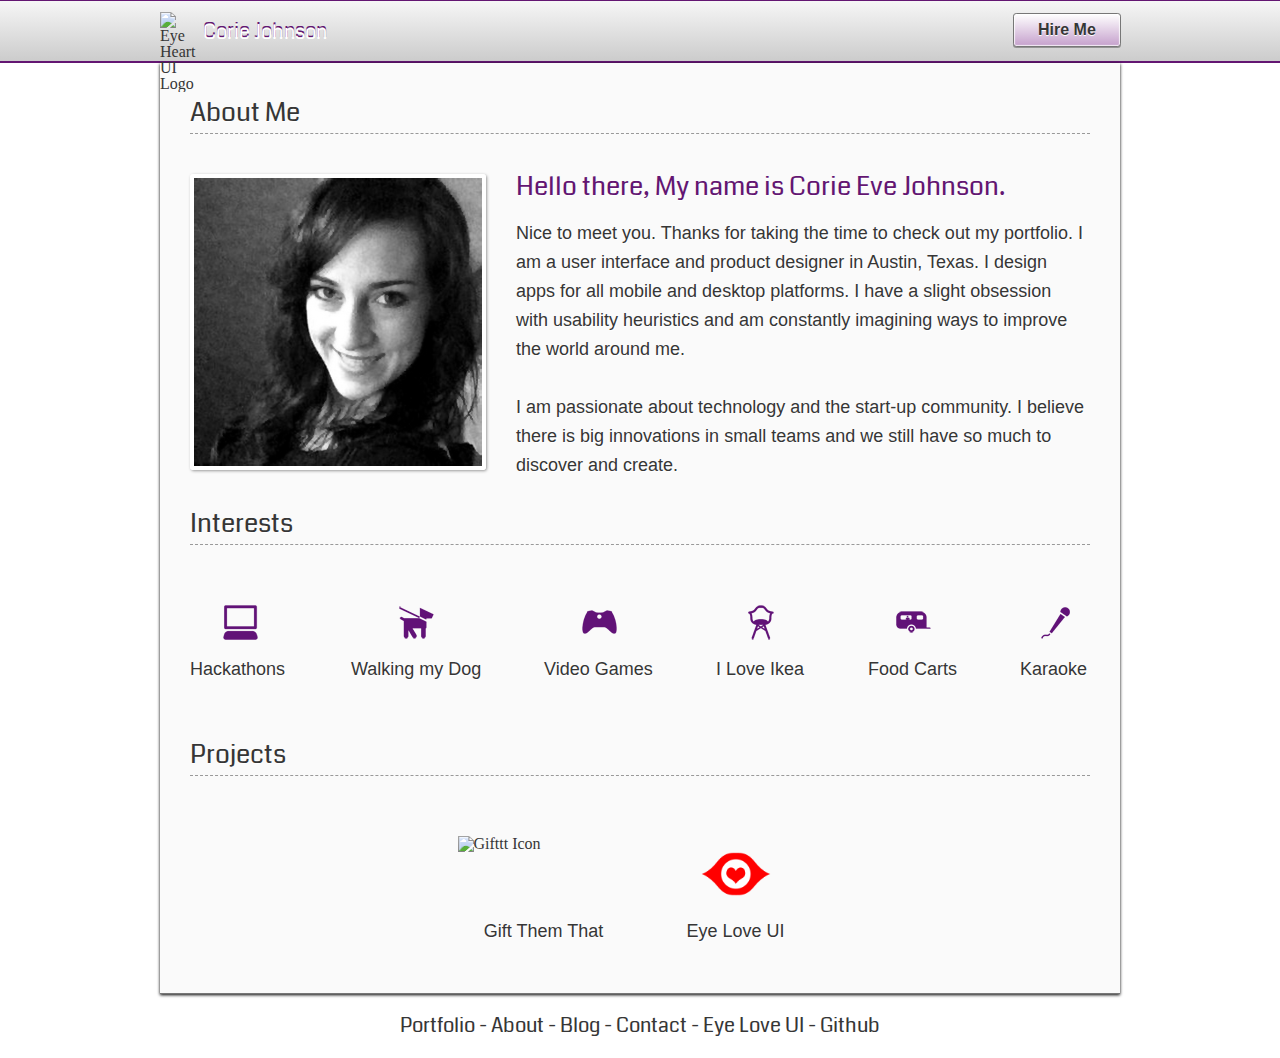
==== about.html @ 20fba242 "Lots of changed" ====
<html>

<head>
	<meta http-equiv="Content-Type" content="text/html; charset=UTF-8" />
	<link href="css/reset.css" rel="stylesheet" type="text/css" />
	<link href="css/slider.css" rel="stylesheet" type="text/css" />
	<link href="css/main.css" rel="stylesheet" type="text/css" />
	<link href='http://fonts.googleapis.com/css?family=Coda' rel='stylesheet' type='text/css'>
    <link rel="icon" href="favicon.ico" type="image/x-icon">
	<link rel="shortcut icon" href="favicon.ico" type="image/x-icon">
	<meta http-equiv="X-UA-Compatible" content="IE=9" />
    <style type="text/css">
		body{
			border: 0;
			margin: 0;
			padding: 0;
			height: 100%;
			width: 100%;
			background-image: url('http://www.gifttt.com/bgtile.png');
			}
		div.header{
			width: 100%;
			height: 60px;
			background: url('http://i.imgur.com/fH37x.png');	
			border-bottom: 2px solid #631672;
			border-top: 1px solid #631672;
			background-image: -webkit-gradient(linear, left top, left bottom, color-stop(0%, rgba(237,237,237, 0.5)), color-stop(100%, 			rgba(153,153,153, 0.5))), url(http://i.imgur.com/a0fca.png),;
			background-image: -webkit-linear-gradient(top, rgba(237,237,237, 0.5), rgba(153,153,153, 0.5)), url(http://i.imgur.com/a0fca.png);
			background-image: -moz-linear-gradient(top, rgba(237,237,237, 0.5), rgba(153,153,153, 0.5)), url(http://i.imgur.com/a0fca.png);
			background-image: -ms-linear-gradient(top, rgba(237,237,237, 0.5), rgba(153,153,153, 0.5)), url(http://i.imgur.com/a0fca.png);
			background-image: -o-linear-gradient(top, rgba(237,237,237, 0.5), rgba(153,153,153, 0.5)), url(http://i.imgur.com/a0fca.png);
			background-image: linear-gradient(top, rgba(237,237,237, 0.5), rgba(153,153,153, 0.5)), url(http://i.imgur.com/a0fca.png);
			}
		div.headercenter{
			width: 960px;
			height: 60px;
			margin: 0 auto;
			}
		div.contain{
			border-bottom: 1px solid #767676;
			background-color: #fafafa;
			width: 960px;
			height:	930px;
			box-shadow: 0px 1px 3px #000000;
			margin: 0px auto;
			}
		div.text{
			font-family: 'Coda', cursive;
			color: #ffffff;
			line-height:64px;
			text-shadow: 0px -2px 0px #631672;
			font-size: 20px;
			}					
		div.title{
			font-family: 'Coda', cursive;
			color: #631672;
			text-shadow: 0px 1px 0px #ffffff;
			font-size: 26px;
			line-height: 25px;
			text-align: left;
			}
		div.sectionone{
			font-family: 'Coda', cursive;
			color: #363636;
			text-shadow: 0px 1px 0px #ffffff;
			font-size: 26px;
			width:900px; 
			height:60; 
			line-height: 100px;
			margin: 0 auto;
			border-bottom: 1px dashed #999;
			padding-bottom: 10px;
			}
		.button{        
	        display: inline-block;
	        white-space: nowrap;
	        background-color: #ffffff;
	        background-image: -webkit-gradient(linear, left top, left bottom, from(#ffffff), to(#c5a0cc));
	        background-image: -webkit-linear-gradient(top, #ffffff, #c5a0cc);
	        background-image: -moz-linear-gradient(top, #ffffff, #c5a0cc);
	        background-image: -ms-linear-gradient(top, #ffffff, #c5a0cc);
	        background-image: -o-linear-gradient(top, #ffffff, #ec5a0cc);
	        background-image: linear-gradient(top, #ffffff, #c5a0cc);
	        filter: progid:DXImageTransform.Microsoft.gradient(startColorStr='#eeeeee', EndColorStr='#cccccc');
	        border: 1px solid #777;
	        padding: 0 1.5em;
	        margin: 0.5em;
	        font: bold 1em/2em Arial, Helvetica;
	        text-decoration: none;
	        color: #333;
	        text-shadow: 0 1px 0 rgba(255,255,255,1);
	        -moz-border-radius: .2em;
	        -webkit-border-radius: .2em;
	        border-radius: .2em;
	        -moz-box-shadow: 0 0 1px 1px rgba(255,255,255,.8) inset, 0 1px 0 rgba(0,0,0,.3);
	        -webkit-box-shadow: 0 0 1px 1px rgba(255,255,255,.8) inset, 0 1px 0 rgba(0,0,0,.3);
	        box-shadow: 0 0 1px 1px rgba(255,255,255,.8) inset, 0 1px 0 rgba(0,0,0,.3); 
	        margin-top: 12px;
	        }
	    .button:hover{
	        background-color: #ddd;        
	        background-image: -webkit-gradient(linear, left top, left bottom, from(#fafafa), to(#ddd));
	        background-image: -webkit-linear-gradient(top, #fafafa, #ddd);
	        background-image: -moz-linear-gradient(top, #fafafa, #ddd);
	        background-image: -ms-linear-gradient(top, #fafafa, #ddd);
	        background-image: -o-linear-gradient(top, #fafafa, #ddd);
	        background-image: linear-gradient(top, #fafafa, #ddd);
	        filter: progid:DXImageTransform.Microsoft.gradient(startColorStr='#fafafa', EndColorStr='#dddddd');        
	        }
	    .button:active
	    	{
	        -moz-box-shadow: 0 0 4px 2px #c5a0cc inset;
	        -webkit-box-shadow: 0 0 4px 2px #c5a0cc inset;
	        box-shadow: 0 0 4px 2px #c5a0cc inset;
	        position: relative;
	        top: 1px;
	        }
	
	   .button:focus
	   		{
	        outline: 0;
	        background: #fafafa;
	        }  
	   .button:before
	    	{
	        background: #ccc;
	        background: rgba(0,0,0,.1);
	        float: left;        
	        width: 1em;
	        text-align: center;
	        font-size: 1.5em;
	        margin: 0 1em 0 -1em;
	        padding: 0 .2em;
	        -moz-box-shadow: 1px 0 0 rgba(0,0,0,.5), 2px 0 0 rgba(255,255,255,.5);
	        -webkit-box-shadow: 1px 0 0 rgba(0,0,0,.5), 2px 0 0 rgba(255,255,255,.5);
	        box-shadow: 1px 0 0 rgba(0,0,0,.5), 2px 0 0 rgba(255,255,255,.5);
	        -moz-border-radius: .15em 0 0 .15em;
	        -webkit-border-radius: .15em 0 0 .15em;
	        border-radius: .15em 0 0 .15em;
	        pointer-events: none;        
	        }
	      div.placebutton{
		    width:115px;
		    height:60px;
		    float: right;
	      }
	      div.name{
		      width:400px;
		      height: 20px;
		      float: left;
	      }
	      div.eye{
		    float: left; 
		    width:40px; 
		    height:40px;  
		    margin-top: 11px; 
		    margin-right: 3px; 
	      }
	      div.nav{
			width:480px; 
			height:30px; 
			margin: 0 auto; 
			font-family: 'Coda', cursive;
			color: #363636;
			line-height:64px;
			font-size: 20px;
		}
		a:link {color:#363636; text-decoration: none;}    /* unvisited link */
		a:visited {color:#363636;} /* visited link */
		a:hover {color:#363636;}   /* mouse over link */
		a:active {color:#631672;}
		div.corie{
			width:288px;
			height:288px;
			border: 4px solid white;
			box-shadow: 1px 1px 3px #999;
			float: left;
			-moz-border-radius: .2em;
	        -webkit-border-radius: .2em;
	        border-radius: .2em;
			}
		div.abouttext{
			width:570px;
			height:288px;
			float: left;
			margin-left: 30px;
			line-height: 29px;
		} 
		div.skillstext{
			width:570px;
			height:288px;
			float: left;
			line-height: 29px;
		} 
		div.about{
			height: 300px;
			width: 900px;
			margin: 0 auto;
			margin-top: 40px;
		}
		div.interests{
			height: 100px;
			width: 900px;
			margin: 0 auto;
			margin-top: 60px;
		}
		div.interests2{
			height: 200px;
			width: 365px;
			margin: 0 auto;
			margin-top: 60px;
		}
		div.aboutcorie{
			font-family: "Helvetica", Sans-Serif;
			margin-top: 20px;
			text-shadow: 1px 1px 0px #ffffff;
			color: #363636;
			font-size: 18px;
			font-style: normal;
		}
	</style>
	<link href='http://fonts.googleapis.com/css?family=Quicksand:300,400,700' rel='stylesheet' type='text/css'>
	<title>Corie Johnson - Portfolio</title>
</head>

<body>
		<div class="header">
			<div class="headercenter">
					<div class="name">
						<div class="eye">
							<a href="index.html">
							<img src="http://i.imgur.com/iKEKt.pngg" alt="Eye Heart UI Logo"/>
							</a>
					    </div>
						<div class="text">
							Corie Johnson
						</div>
					</div>
					<div class="placebutton">
							<a href="mailto:waferlove@gmail.com" class="button">
								Hire Me
							</a>
					</div>
			</div>
		</div>

		<div class="contain">
				<div class="sectionone">
					About Me
				</div>
				
				<div class="about">
					<div class="corie">
						<img src="images/corie.png" alt="Corie Johnson"/>
					</div>
					
					<div class="abouttext">
						<div class="title">
						Hello there, My name is Corie Eve Johnson.
						</div>
						<div class="aboutcorie">
						Nice to meet you.  Thanks for taking the time to check out my portfolio.  I am a user interface and product designer in Austin, Texas.  I design apps for all mobile and desktop platforms.  I have a slight obsession with usability heuristics and am constantly imagining ways to improve the world around me.
						</br>
						</br>
						I am passionate about technology and the start-up community.  I believe there is big innovations in small teams and we still have so much to discover and create.
						</div>
					</div>
				</div>

				<div class="sectionone">
					Interests
				</div>
				
				<div class="interests">
					<div style="width:100px; height:100px; float: left;">
						<div style="width:35px; height:35px; margin: 0px auto;">
							<img src="images/hack.png" alt="Hackathon Icon"/>
						</div>
						<div class="aboutcorie" style="margin: 0px auto; margin-top: 20px;">
							Hackathons
							</div>
					</div>

					<div style="width:131px; height:100px; float: left; margin-left: 61px;">
						<div style="width:35px; height:35px; margin: 0px auto;">
							<img src="images/dog.png" alt="Dog Icon"/>
						</div>
						<div class="aboutcorie" style="margin: 0px auto; margin-top: 20px;">
							Walking my Dog
							</div>
					</div>
					
					<div style="width:110px; height:100px; float: left; margin-left: 62px;">
						<div style="width:35px; height:35px; margin: 0px auto;">
							<img src="images/videogame.png" alt="Video Games Icon"/>
						</div>
						<div class="aboutcorie" style="margin: 0px auto; margin-top: 20px;">
							Video Games
							</div>
					</div>
					
					<div style="width:90px; height:100px; float: left; margin-left: 62px;">
						<div style="width:35px; height:35px; margin: 0px auto;">
							<img src="images/ikea.png" alt="Ikea Icon"/>
						</div>
						<div class="aboutcorie" style="margin: 0px auto; margin-top: 20px;">
							I Love Ikea
							</div>
					</div>
					
					<div style="width:90px; height:100px; float: left; margin-left: 62px;">
						<div style="width:35px; height:35px; margin: 0px auto;">
							<img src="images/trailer.png" alt="Food Cart Icon"/>
						</div>
						<div class="aboutcorie" style="margin: 0px auto; margin-top: 20px;">
							Food Carts
							</div>
					</div>
				
					<div style="width:70px; height:100px; float: left; margin-left: 62px;">
						<div style="width:35px; height:35px; margin: 0px auto;">
							<img src="images/karaoke.png" alt="Karaoke Icon"/>
						</div>
						<div class="aboutcorie" style="margin: 0px auto; margin-top: 20px;">
							Karaoke
							</div>
					</div>
					
				</div>

				<div class="sectionone">
					Projects
				</div>
				
				<div class="interests2">
					<div style="width:172px; height:100px; float:left;">
						<div style="width:172px; height:76px; margin: 0px auto;">
							<a href="http://www.gifttt.com">
							<img src="http://gifttt.com/logosmall.png" alt="Gifttt Icon"/>
						</div>
						<div class="aboutcorie" style="text-align:center; margin-top: 10px;">
							Gift Them That
							</a>
							</div>
					</div>
					
					<div style="width:172px; height:100px; float:left; margin-left: 20px;">
						<div style="width:76px; height:76px; margin: 0px auto;">
							<a href="http://www.eyeloveui.com/">
							<img src="images/eye.png" width="76" height="76" alt="Eye Love UI Logo"/>
						</div>
						<div class="aboutcorie" style="text-align:center; margin-top: 10px;">
							Eye Love UI
							</a>
							</div>
					</div>
				</div>
		</div>
					
		<div class="headercenter">
			<div class="nav">
				<a href="index.html">
					Portfolio
				</a> 
					- 
				<a href="about.html">
					About
				</a> 
					- 
				<a href="http://www.waferlove.tumblr.com">
					Blog
				</a> 
					- 
				<a href="mailto:waferlove@gmail.com">
					Contact
				</a>
					-
				<a href="http://www.eyeloveui.com">
					Eye Love UI
				</a>
					-
				<a href="https://github.com/Waferlove">
					Github
				</a>
			</div>
		</div>
 
</body>

</html>
---- css/slider.css ----
#slider {
	width:900px;
	height:400px;
	position:relative;
	margin:40px auto 0;
	-moz-transition:all 150ms ease-in;
	-webkit-transition:all 150ms ease-in;
	-o-transition:all 150ms ease-in;
}
#mask {
	overflow:hidden;
}
#progress {
	width:1px;
	height:1px;
	position:relative;
	top:-1px;
	background-color:#BD31F1;
	-moz-transition:all 150ms linear;
	-webkit-transition:all 150ms linear;
	-o-transition:all 150ms linear;
	-moz-animation:progress 18s infinite;
	-webkit-animation:progress 18s infinite;
}
#overlay {
	width:900px;
	height:400px;
	position:absolute;
	top:0;
	pointer-events:none;
	-moz-animation:overlay-fade 18s infinite;
	-webkit-animation:overlay-fade 18s infinite;
}
#slider ul {
	width:3600px;
	position:relative;
	left:0px;
	margin:0;
	padding:0;
	list-style:none;
	-moz-animation:slide-animation 18s infinite;
	-webkit-animation:slide-animation 18s infinite;
}
#slider li {
	width:900px;
	height:400px;
	position:relative;
	display:inline;
	float:left;
	margin:0;
	padding:0;

}
@-webkit-keyframes slide-animation {
	0% {opacity:0;}
	2% {opacity:1;}
	20% {left:0px; opacity:1;}
	22.5% {opacity:0.6;}
	25% {left:-900px; opacity:1;}
	45% {left:-900px; opacity:1;}
	47.5% {opacity:0.6;}
	50% {left:-1800px; opacity:1;}
	70% {left:-2700px; opacity:1;}
	72.5% {opacity:0.6;}
	75% {left:-2700px; opacity:1;}
	95% {opacity:1;}
	98% {left:-2700px; opacity:0;}
	100% {left:0px; opacity:0;}
}
@-moz-keyframes slide-animation {
	0% {opacity:0;}
	2% {opacity:1;}
	20% {left:0px; opacity:1;}
	22.5% {opacity:0.6;}
	25% {left:-800px; opacity:1;}
	45% {left:-800px; opacity:1;}
	47.5% {opacity:0.6;}
	50% {left:-1800px; opacity:1;}
	70% {left:-1800px; opacity:1;}
	72.5% {opacity:0.6;}
	75% {left:-2700px; opacity:1;}
	95% {opacity:1;}
	98% {left:-2700px; opacity:0;}
	100% {left:0px; opacity:0;}
}
@-webkit-keyframes progress {
	0% {width:0px; opacity:0;}
	2% {width:0px; opacity:1;}
	20% {width:900px; opacity:1;}
	22.5% {width:900px; opacity:0;}
	22.59% {width:0px;}
	25% {width:0px; opacity:1;}
	45% {width:900px; opacity:1;}
	47.5% {width:900px; opacity:0;}
	47.59% {width:0px;}
	50% {width:0px; opacity:1;}
	70% {width:900px; opacity:1;}
	72.5% {width:900px; opacity:0;}
	72.59% {width:0px;}
	75% {width:0px; opacity:1;}
	95% {width:900px; opacity:1;}
	98% {width:900px; opacity:0;}
	100% {width:0px; opacity:0;}
}
@-moz-keyframes progress {
	0% {width:0px; opacity:0;}
	2% {width:0px; opacity:1;}
	20% {width:900px; opacity:1;}
	22.5% {width:900px; opacity:0;}
	22.59% {width:0px;}
	25% {width:0px; opacity:1;}
	45% {width:900px; opacity:1;}
	47.5% {width:900px; opacity:0;}
	47.59% {width:0px;}
	50% {width:0px; opacity:1;}
	70% {width:900px; opacity:1;}
	72.5% {width:900px; opacity:0;}
	72.59% {width:0px;}
	75% {width:0px; opacity:1;}
	95% {width:900px; opacity:1;}
	98% {width:900px; opacity:0;}
	100% {width:0px; opacity:0;}
}
@-webkit-keyframes overlay-fade {
	0% {opacity:0;}
	2% {opacity:0.5;}
	95% {opacity:0.5;}
	98% {opacity:0;}
	100% {opacity:0;}
}
@-moz-keyframes overlay-fade {
	0% {opacity:0;}
	2% {opacity:0.5;}
	95% {opacity:0.5;}
	98% {opacity:0;}
	100% {opacity:0;}
}
---- css/main.css ----
body {
	min-width:960px;
}
.container {
	width:960px;
	margin:0 auto;
	overflow:visible;
}
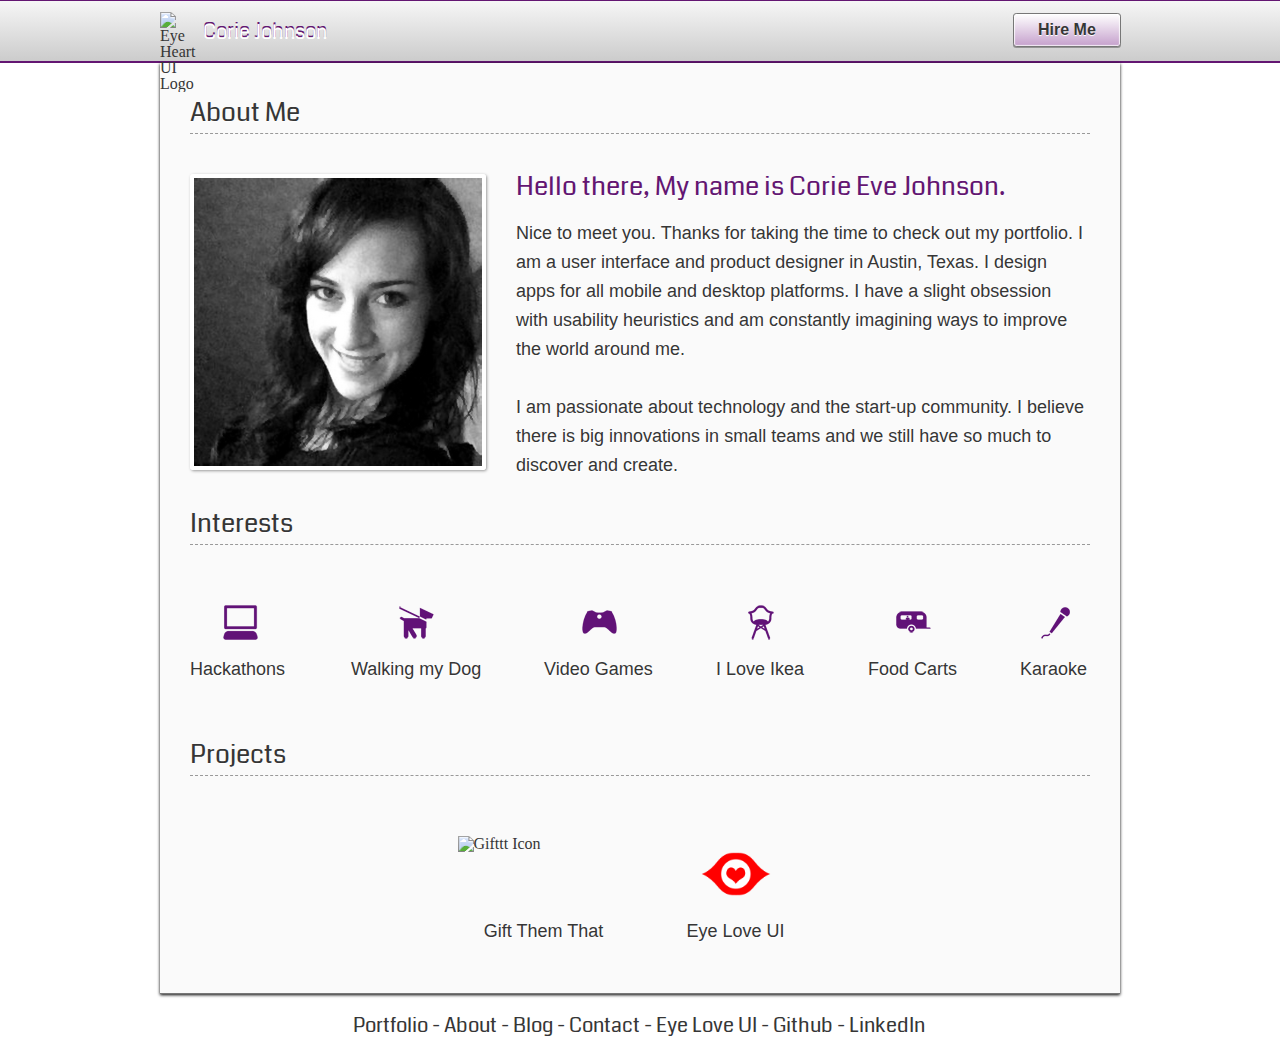
==== commit 5f4cb935: "Added Pages and images" ====
--- a/about.html
+++ b/about.html
@@ -157,7 +157,7 @@
 		    margin-right: 3px; 
 	      }
 	      div.nav{
-			width:480px; 
+			width:575px; 
 			height:30px; 
 			margin: 0 auto; 
 			font-family: 'Coda', cursive;
@@ -382,6 +382,10 @@
 				<a href="https://github.com/Waferlove">
 					Github
 				</a>
+				-
+				<a href="http://www.linkedin.com/in/coriejohnson">
+					LinkedIn
+				</a>
 			</div>
 		</div>
  
